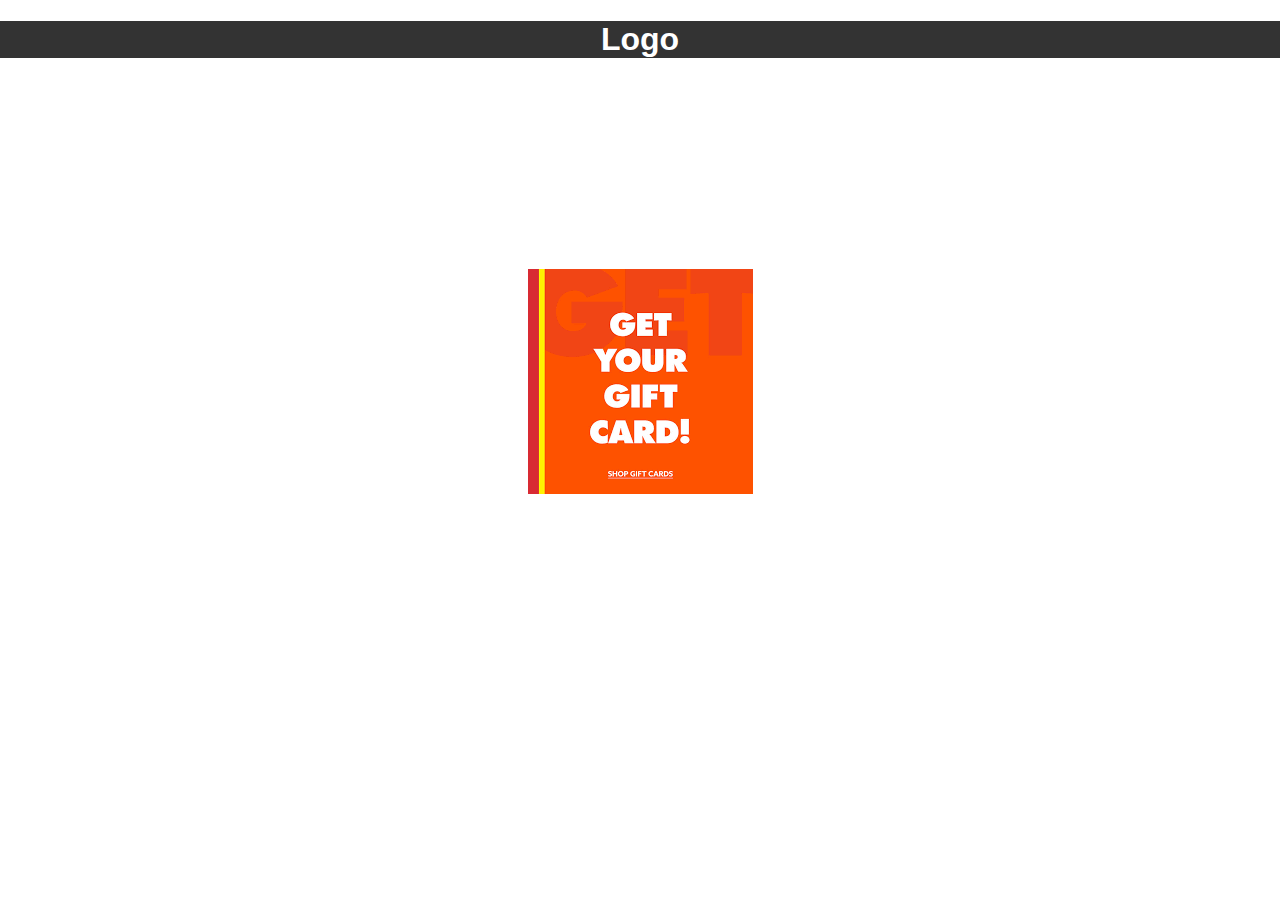
==== welcome.html @ cd71425c "test" ====
<!DOCTYPE html>
<html lang="en">
<head>
    <meta charset="UTF-8">
    <meta name="viewport" content="width=device-width, initial-scale=1.0">
    <meta http-equiv="refresh" content="4;url=index.html">
    <title>Gift Collection</title>
    <style>
        body {
            margin: 0;
            padding: 0;
            font-family: Arial, sans-serif;
        }

        header {
            background-color: #333;
            color: #fff;
            text-align: center;
            padding: 0px;
        }

        #main-container {
            display: flex;
    flex-direction: column;
    align-items: center;
    justify-content: center;
    height: 67vh;
        }

        #gift-image {
            max-width: 73%;
    max-height: 100%;
        }
    </style>
</head>
<body>

    <header>
        <h1>Logo</h1>
    </header>

    <div id="main-container">
        <img id="gift-image" src="./gift.png" alt="Collect Your Gift">
    </div>

</body>
</html>
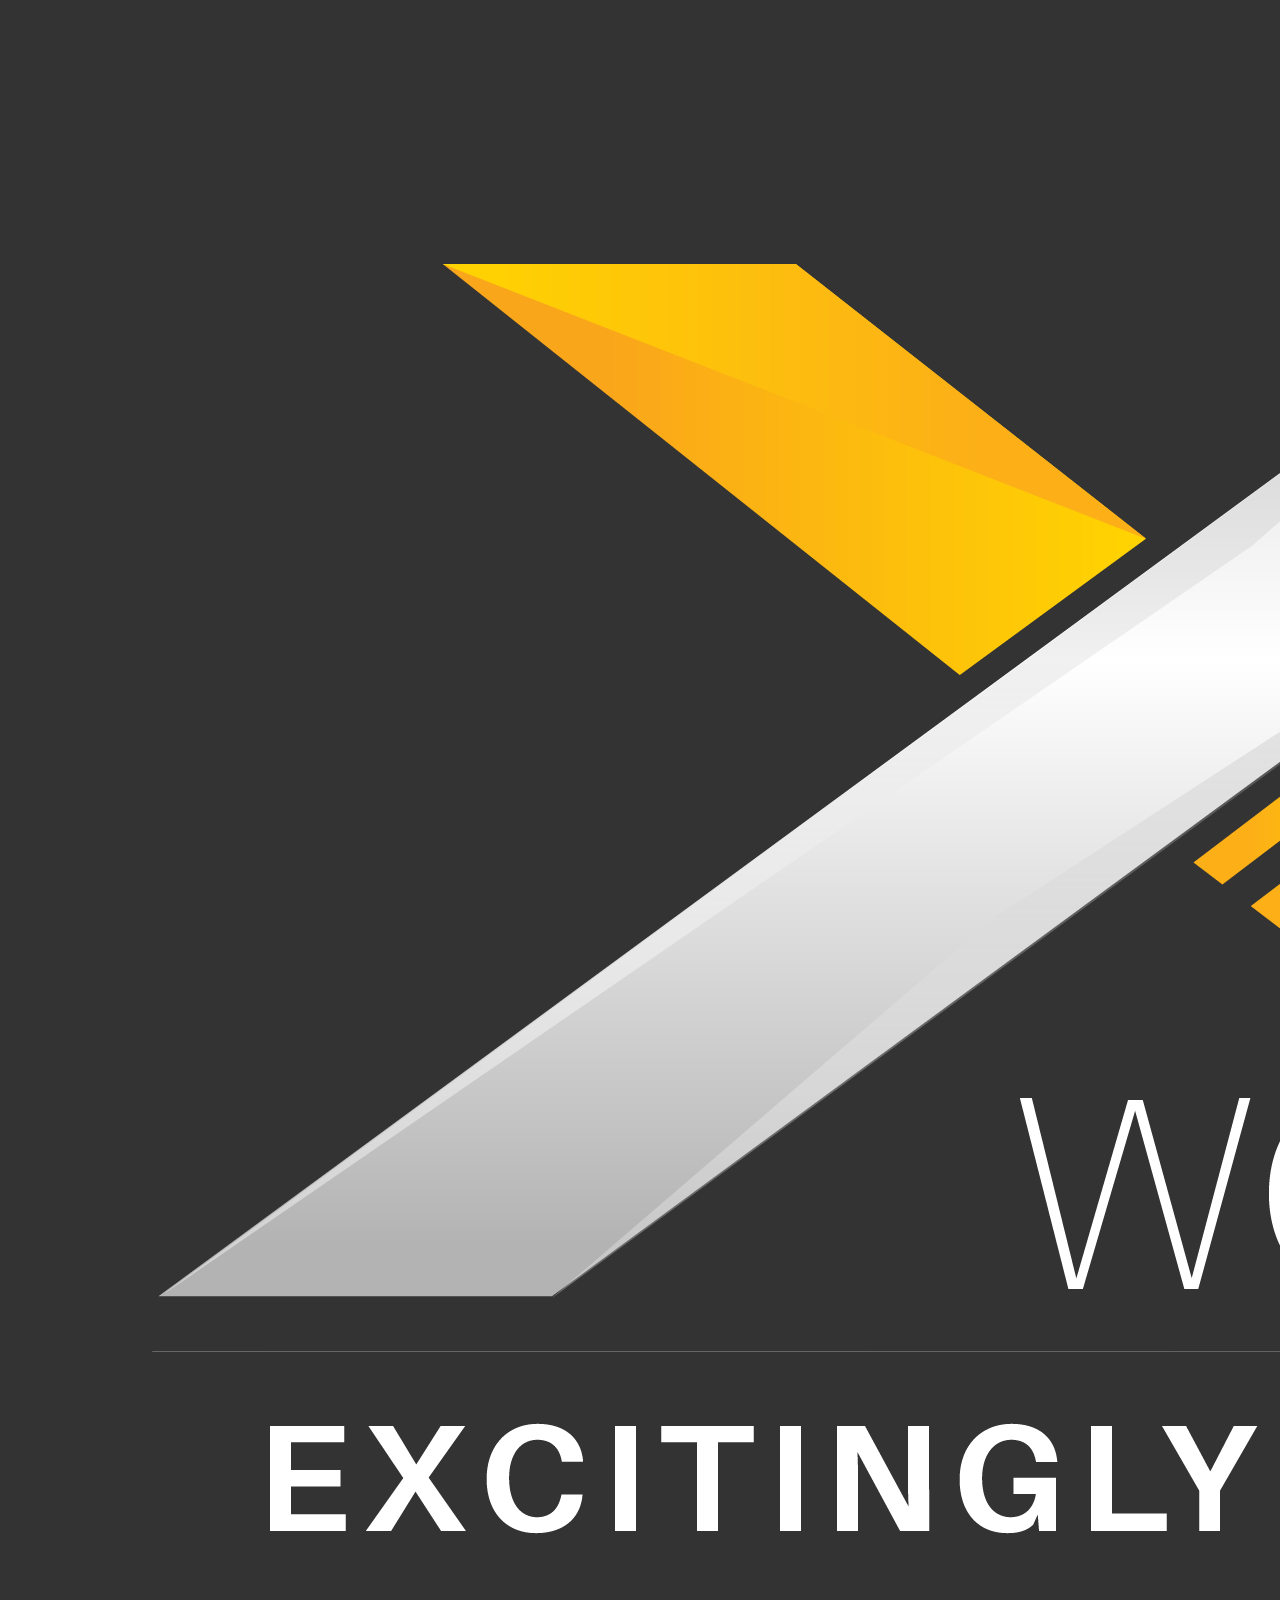
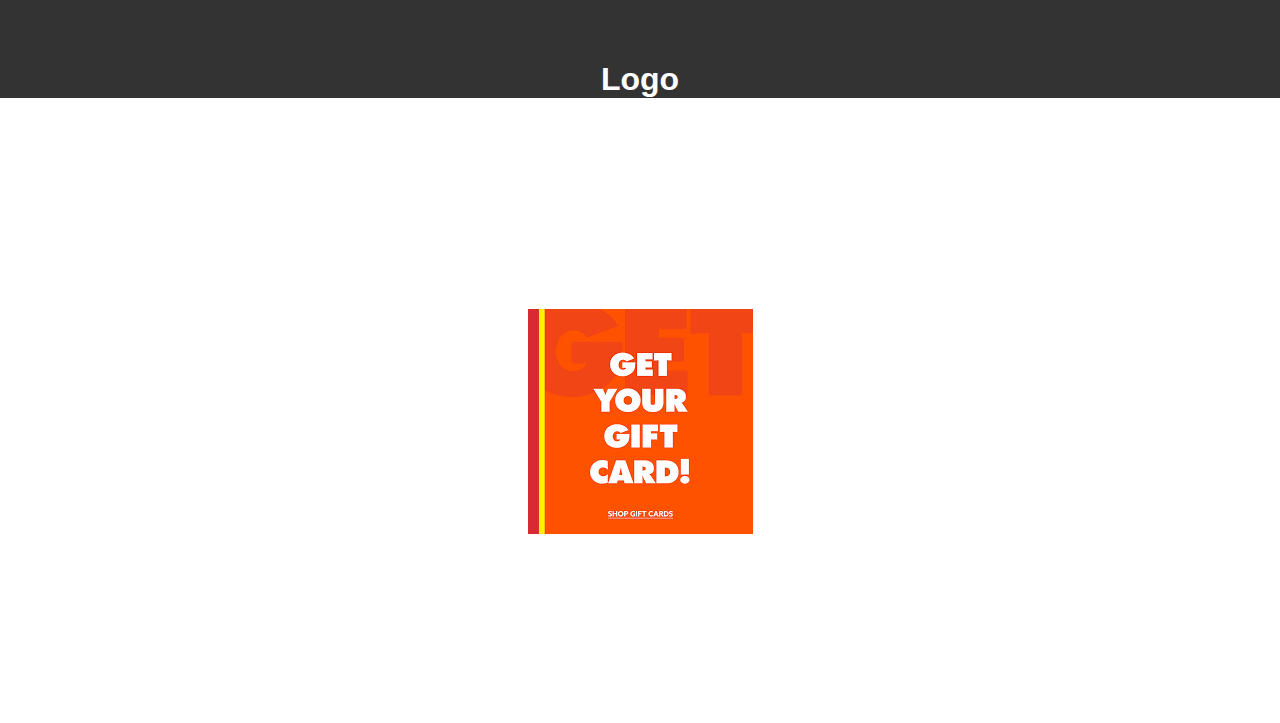
==== commit f7682aee: "df" ====
--- a/welcome.html
+++ b/welcome.html
@@ -36,6 +36,7 @@
 <body>
 
     <header>
+        <img src="./Asset 30.png" alt="Logo" class="logo">
         <h1>Logo</h1>
     </header>
 
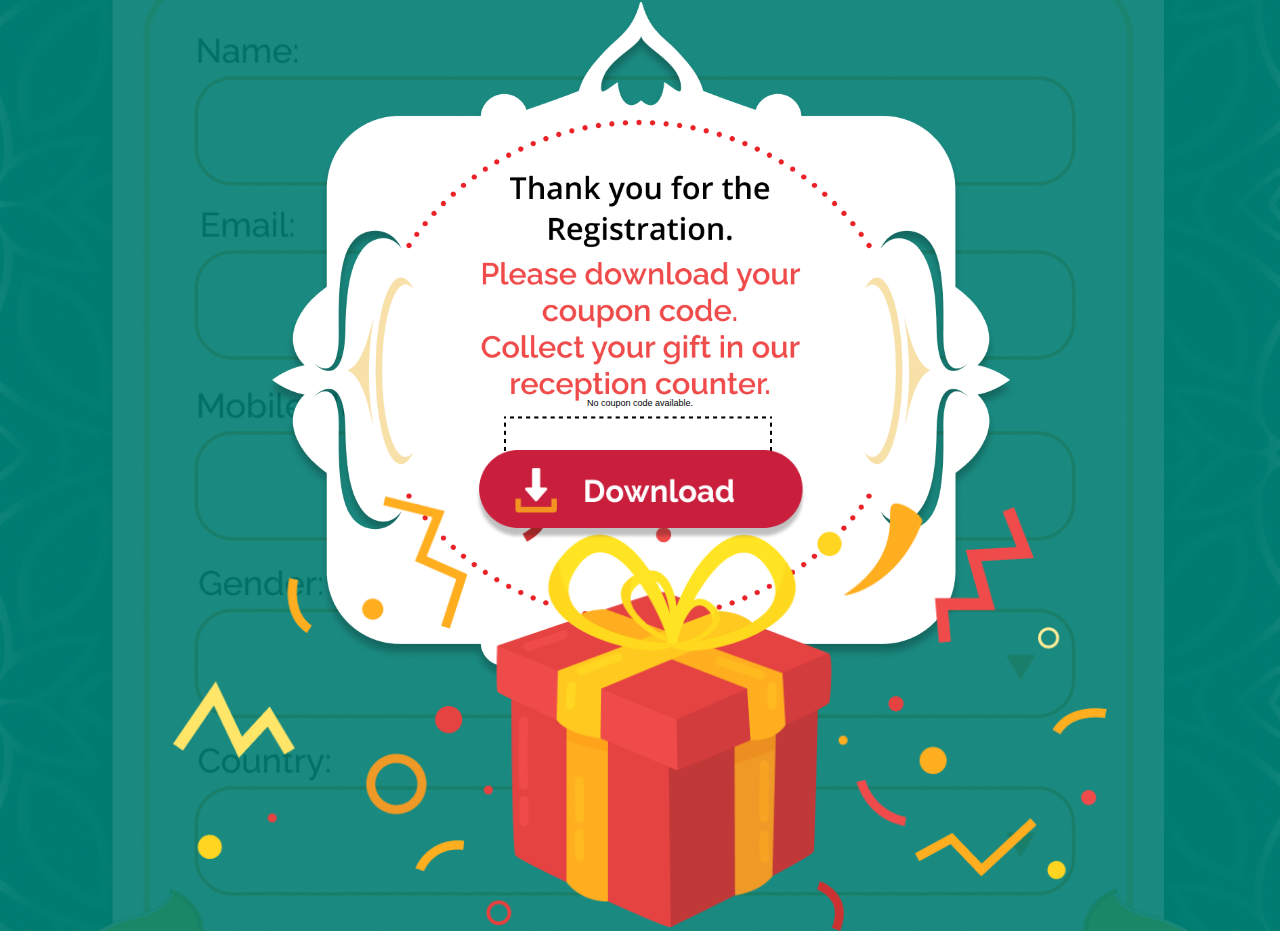
==== commit f2c82634: "rt" ====
--- a/welcome.html
+++ b/welcome.html
@@ -1,48 +1,125 @@
+<!-- index.html -->
+
 <!DOCTYPE html>
 <html lang="en">
 <head>
     <meta charset="UTF-8">
     <meta name="viewport" content="width=device-width, initial-scale=1.0">
-    <meta http-equiv="refresh" content="4;url=index.html">
+    <script src="https://html2canvas.hertzen.com/dist/html2canvas.min.js"></script>
+
     <title>Gift Collection</title>
     <style>
         body {
             margin: 0;
             padding: 0;
+            background: url('./images/giftbg.png') center fixed no-repeat;
+            background-size: cover;
             font-family: Arial, sans-serif;
         }
 
-        header {
-            background-color: #333;
-            color: #fff;
-            text-align: center;
-            padding: 0px;
-        }
-
         #main-container {
+            padding: 0;
+            background: url('./images/giftbg.png') center fixed no-repeat;
+            background-size: cover;
+            position: relative;
             display: flex;
-    flex-direction: column;
-    align-items: center;
-    justify-content: center;
-    height: 67vh;
+            flex-direction: column;
+            align-items: center;
+            justify-content: center;
+            height: 86vh;
         }
 
         #gift-image {
+            position: absolute;
             max-width: 73%;
+            max-height: 100%;
+        }
+        #gift-image1 {
+            top: 61%;
+    position: absolute;
+    max-width: 73%;
     max-height: 100%;
         }
+        #download {
+            left: 37%;
+    top: 50%;
+    position: absolute;
+    max-width: 26%;
+    max-height: 100%;
+        }
+        
+        #back {
+            width: 8%;
+            position: fixed;
+            top: 7%;
+            left: 12%;
+            transform: translate(-50%, -50%);
+            max-width: 100%;
+            height: auto;
+            z-index: 2;
+        }
+
+       
+
+        #selectedCouponDisplay {
+            margin-top: 32px;
+    color: black;
+    font-size: 9px;
+    z-index: 2;
+    position: absolute;
+}
+
     </style>
 </head>
-<body>
+<body id="main">
+    <div id="main-container">
+        <img id="gift-image" src="./images/giftcard.png" alt="Collect Your Gift">
+      
+        <img id="gift-image1" src="./images/GIft box.png" alt="Collect Your Gift">
+        
 
-    <header>
-        <img src="./Asset 30.png" alt="Logo" class="logo">
-        <h1>Logo</h1>
-    </header>
+            <div id="selectedCouponDisplay"></div>
+    </div>
+            <img id="download" src="./images/Download Button.png" alt="Collect Your Gift">   
+            <script>
+                 // Retrieve the selected coupon from localStorage
+        const selectedCoupon = localStorage.getItem('selectedCoupon');
 
-    <div id="main-container">
-        <img id="gift-image" src="./gift.png" alt="Collect Your Gift">
-    </div>
+// Display the coupon value in the "selectedCouponDisplay" element
+const selectedCouponDisplay = document.getElementById('selectedCouponDisplay');
+if (selectedCoupon) {
+    selectedCouponDisplay.innerText = `${selectedCoupon}`;
+} else {
+    selectedCouponDisplay.innerText = 'No coupon code available.';
+}
+            </script>
+            <!-- Add this script after your existing script -->
+<script>
+    const downloadButton = document.getElementById('download');
 
-</body>
+    downloadButton.addEventListener('click', () => {
+        // Specify the container to capture (main-container in this case)
+        const containerToCapture = document.getElementById('main-container');
+
+        // Use html2canvas to capture the container as an image
+        html2canvas(containerToCapture).then(canvas => {
+            // Convert the canvas to a data URL
+            const imageDataUrl = canvas.toDataURL();
+
+            // Create a link element to trigger the download
+            const downloadLink = document.createElement('a');
+            downloadLink.href = imageDataUrl;
+            downloadLink.download = 'screenshot.png';
+
+            // Append the link to the document and trigger the download
+            document.body.appendChild(downloadLink);
+            downloadLink.click();
+
+            // Remove the link from the document
+            document.body.removeChild(downloadLink);
+        });
+    });
+</script>
+
+        </body>
 </html>
